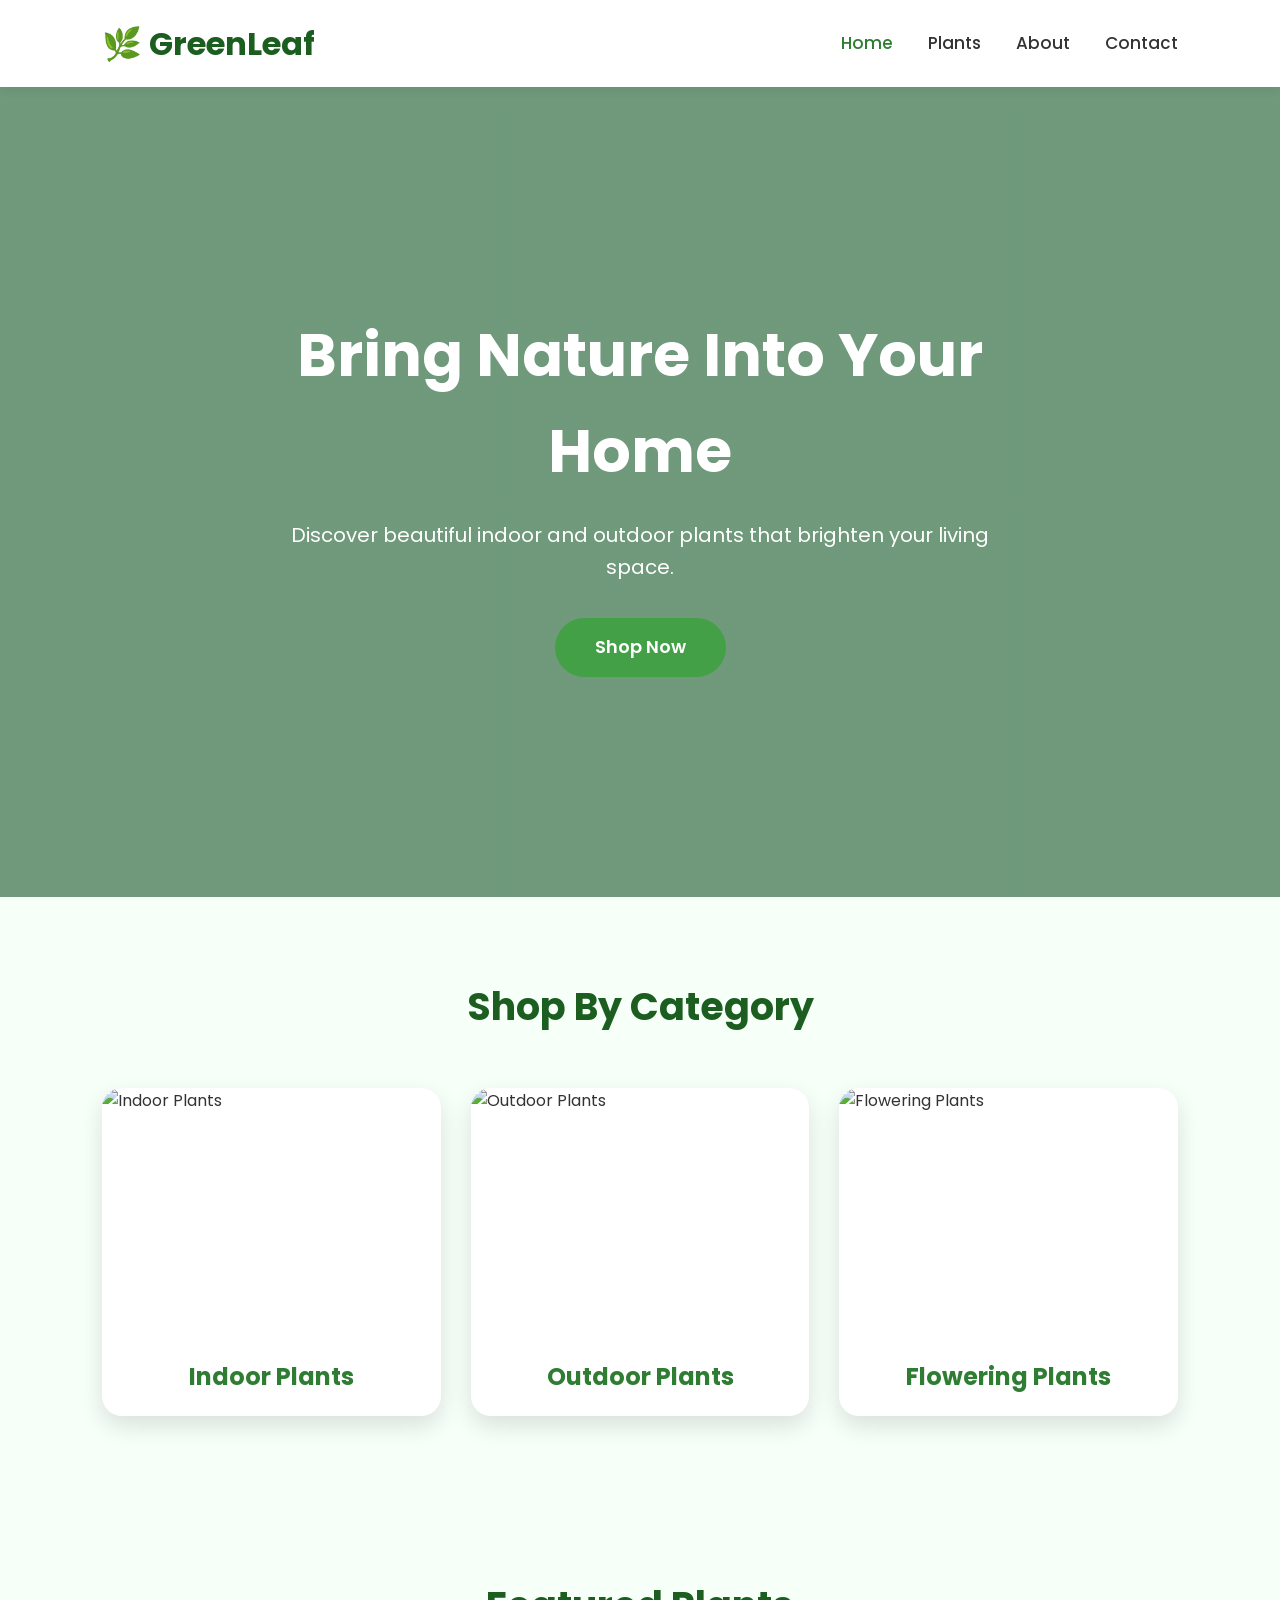
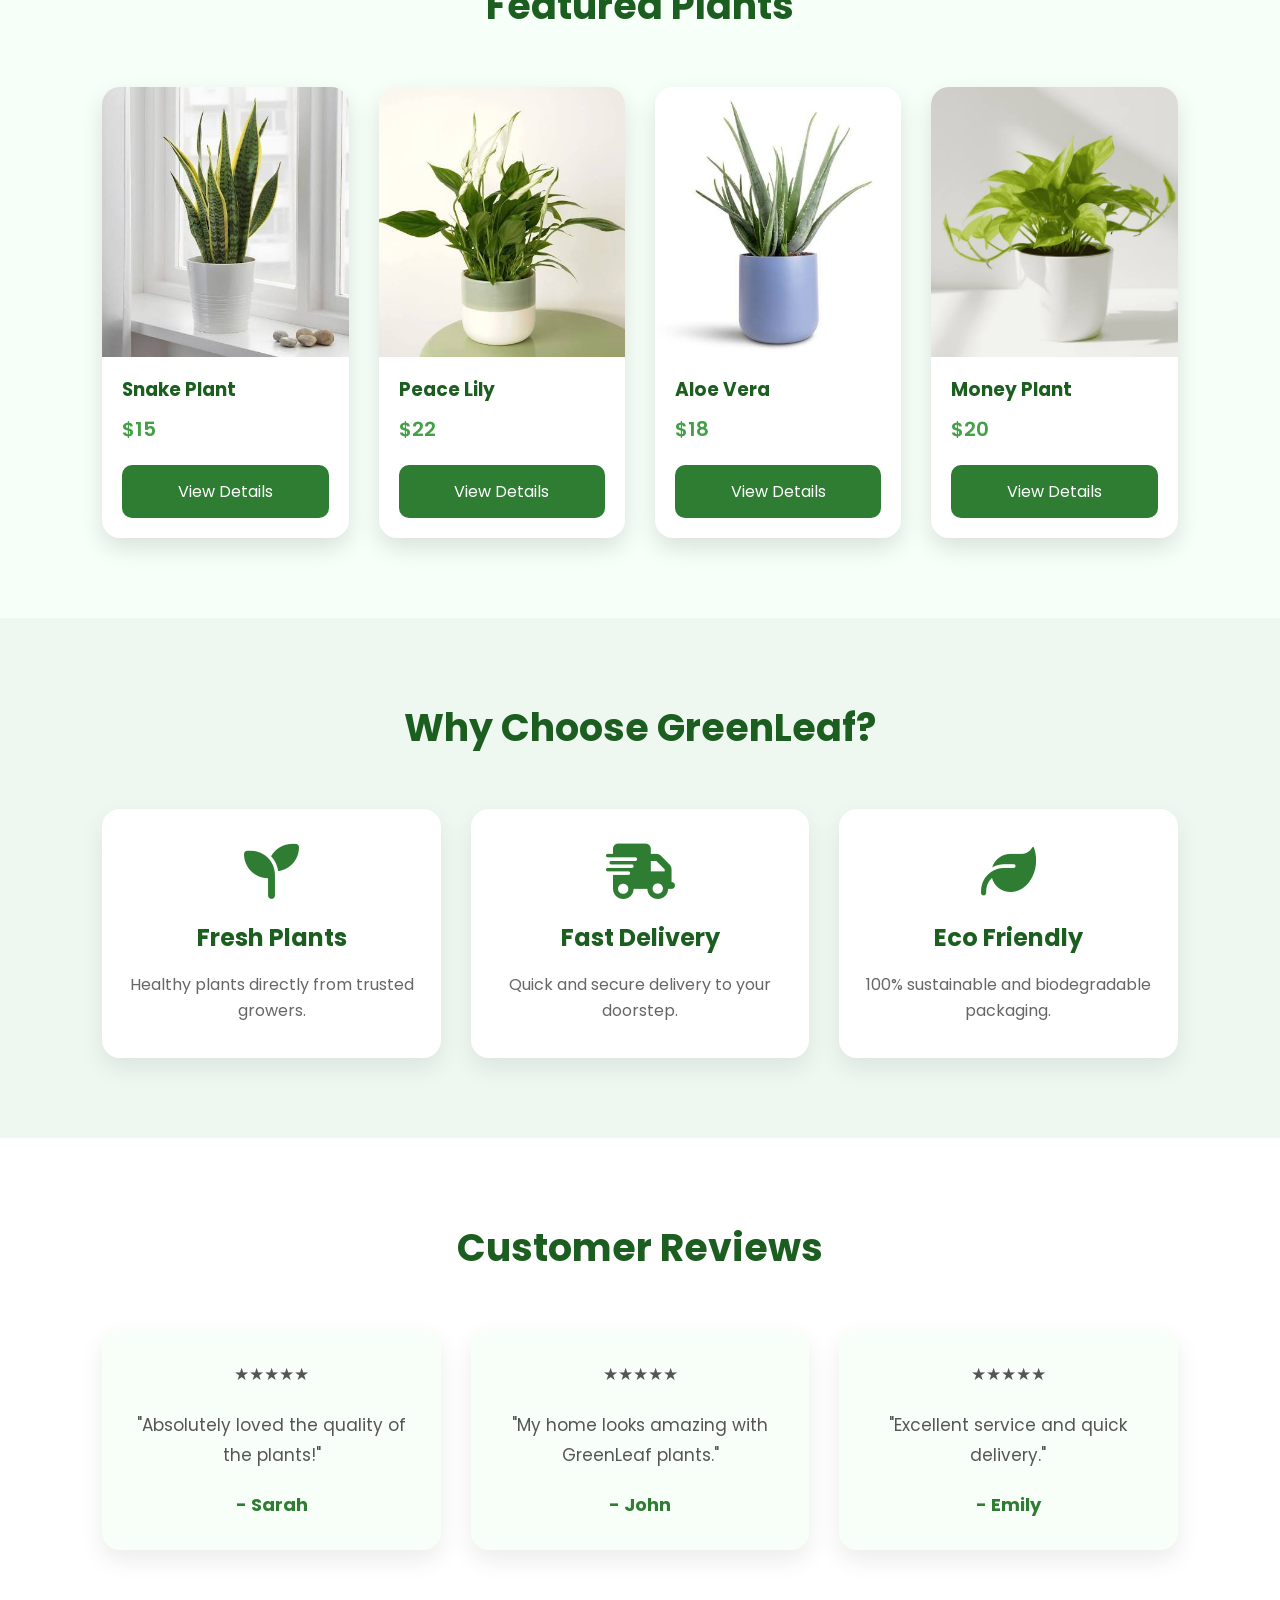
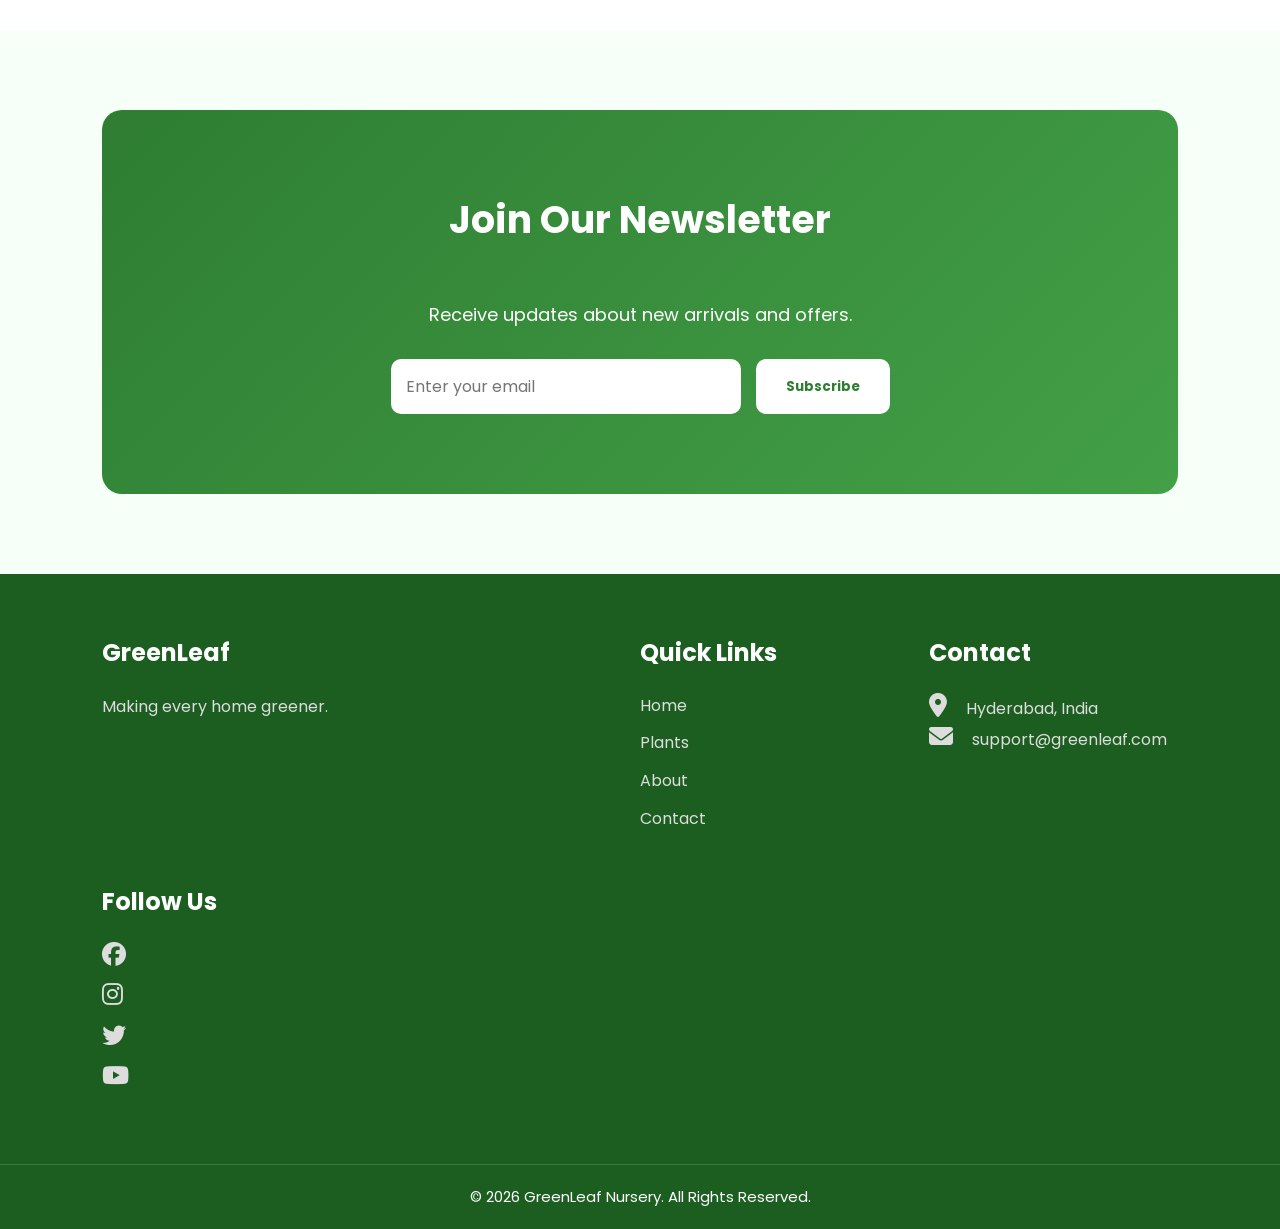
==== index.html @ 75871c85 "Initial commit" ====
<!DOCTYPE html>
<html lang="en">

<head>
    <meta charset="UTF-8">
    <meta name="viewport" content="width=device-width, initial-scale=1.0">

    <title>GreenLeaf Nursery</title>

    <link rel="stylesheet" href="css/style.css">
    <link rel="stylesheet" href="css/responsive.css">

    <link rel="stylesheet"
        href="https://cdnjs.cloudflare.com/ajax/libs/font-awesome/6.7.2/css/all.min.css">
</head>

<body>

    <!-- Navigation -->
    <header>
        <nav class="navbar">

            <div class="logo">🌿 GreenLeaf</div>

            <ul class="nav-links">
                <li><a href="index.html" class="active">Home</a></li>
                <li><a href="products.html">Plants</a></li>
                <li><a href="about.html">About</a></li>
                <li><a href="contact.html">Contact</a></li>
            </ul>

            <div class="menu-btn">
                <i class="fa-solid fa-bars"></i>
            </div>

        </nav>
    </header>

    <!-- Hero Section -->
    <section class="hero">
        <div class="hero-content">

            <h1>Bring Nature Into Your Home</h1>

            <p>
                Discover beautiful indoor and outdoor plants
                that brighten your living space.
            </p>

            <a href="products.html" class="btn">Shop Now</a>

        </div>
    </section>

    <!-- Categories -->
    <section class="categories">

        <h2>Shop By Category</h2>

        <div class="category-container">

            <div class="category-card">
                <img
                    src="https://images.unsplash.com/photo-1545241047-6083a3684587?w=600"
                    alt="Indoor Plants">
                <h3>Indoor Plants</h3>
            </div>

            <div class="category-card">
                <img
                    src="https://images.unsplash.com/photo-1466692476868-aef1dfb1e735?w=400"
                    alt="Outdoor Plants">
                <h3>Outdoor Plants</h3>
            </div>

            <div class="category-card">
                <img
                    src="https://images.unsplash.com/photo-1501004318641-b39e6451bec6?w=400"
                    alt="Flowering Plants">
                <h3>Flowering Plants</h3>
            </div>

        </div>
    </section>

    <!-- Featured Plants -->
    <section class="featured">

        <h2>Featured Plants</h2>

        <div class="plant-grid">

            
<div class="plant-card">
    <img src="images/snake-plant.jfif" alt="Snake Plant">
    <h3>Snake Plant</h3>
    <p>$15</p>
    <button type="button"
        onclick="showPlantDetails('Snake Plant', '$15', 'A hardy indoor plant that is easy to care for.')">
        View Details
    </button>
</div>


            <div class="plant-card">
                <img src="images/peace-lily.jfif" alt="Peace Lily">
                <h3>Peace Lily</h3>
                <p>$22</p>
                <button type="button"
                    onclick="showPlantDetails('Peace Lily', '$22', 'An elegant flowering houseplant that prefers indirect light.')">
                    View Details
                </button>
            </div>

            <div class="plant-card">
                <img src="images/aloe-vera.jfif" alt="Aloe Vera">
                <h3>Aloe Vera</h3>
                <p>$18</p>
                <button type="button"
                    onclick="showPlantDetails('Aloe Vera', '$18', 'A succulent plant that grows best in bright light.')">
                    View Details
                </button>
            </div>

            <div class="plant-card">
                <img src="images/money-plant.jfif" alt="Money Plant">
                <h3>Money Plant</h3>
                <p>$20</p>
                <button type="button"
                    onclick="showPlantDetails('Money Plant', '$20', 'A popular trailing plant for indoor spaces.')">
                    View Details
                </button>
            </div>

        </div>
    </section>

    <!-- Why Choose Us -->
    <section class="why">

        <h2>Why Choose GreenLeaf?</h2>

        <div class="why-container">

            <div>
                <i class="fa-solid fa-seedling"></i>
                <h3>Fresh Plants</h3>
                <p>Healthy plants directly from trusted growers.</p>
            </div>

            <div>
                <i class="fa-solid fa-truck-fast"></i>
                <h3>Fast Delivery</h3>
                <p>Quick and secure delivery to your doorstep.</p>
            </div>

            <div>
                <i class="fa-solid fa-leaf"></i>
                <h3>Eco Friendly</h3>
                <p>100% sustainable and biodegradable packaging.</p>
            </div>

        </div>
    </section>

    <!-- Testimonials -->
    <section class="testimonial">

        <h2>Customer Reviews</h2>

        <div class="review-container">

            <div class="review">
                <p>★★★★★</p>
                <p>"Absolutely loved the quality of the plants!"</p>
                <h4>- Sarah</h4>
            </div>

            <div class="review">
                <p>★★★★★</p>
                <p>"My home looks amazing with GreenLeaf plants."</p>
                <h4>- John</h4>
            </div>

            <div class="review">
                <p>★★★★★</p>
                <p>"Excellent service and quick delivery."</p>
                <h4>- Emily</h4>
            </div>

        </div>
    </section>

    <!-- Newsletter -->
    <section class="newsletter">

        <h2>Join Our Newsletter</h2>

        <p>Receive updates about new arrivals and offers.</p>

        
<form id="newsletter-form">
    <input
        type="email"
        name="email"
        placeholder="Enter your email"
        aria-label="Email address"
        required>
    <button type="submit">Subscribe</button>
</form>

    </section>

    <!-- Footer -->
    <footer>

        <div class="footer-container">

            <div>
                <h3>GreenLeaf</h3>
                <p>Making every home greener.</p>
            </div>

            <div>
                <h3>Quick Links</h3>
                <a href="index.html">Home</a>
                <a href="products.html">Plants</a>
                <a href="about.html">About</a>
                <a href="contact.html">Contact</a>
            </div>

            <div>
                <h3>Contact</h3>
                <p>
                    <i class="fa-solid fa-location-dot"></i>
                    Hyderabad, India
                </p>
                <p>
                    <i class="fa-solid fa-envelope"></i>
                    support@greenleaf.com
                </p>
            </div>

            <div>
                <h3>Follow Us</h3>

                <a href="https://www.facebook.com/" aria-label="Facebook">
                    <i class="fab fa-facebook"></i>
                </a>

                <a href="https://www.instagram.com/" aria-label="Instagram">
                    <i class="fab fa-instagram"></i>
                </a>

                <a href="https://www.twitter.com/" aria-label="Twitter">
                    <i class="fab fa-twitter"></i>
                </a>

                <a href="https://www.youtube.com/" aria-label="YouTube">
                    <i class="fab fa-youtube"></i>
                </a>
            </div>

        </div>

        <p class="copyright">
            © 2026 GreenLeaf Nursery. All Rights Reserved.
        </p>

    </footer>

    <!-- Plant Details and Newsletter JavaScript -->
    
<script>
    function showPlantDetails(name, price, description) {
        alert(name + "\nPrice: " + price + "\n\n" + description);
    }

    document.getElementById("newsletter-form").addEventListener("submit", function (event) {
        event.preventDefault();
        alert("Thank you for subscribing!");
        this.reset();
    });
</script>

<script src="js/script.js"></script>
</body>
</html>
---- css/style.css ----
/* ===========================
   GOOGLE FONT
=========================== */

@import url('https://fonts.googleapis.com/css2?family=Poppins:wght@300;400;500;600;700;800&display=swap');

/* ===========================
   RESET
=========================== */

*{
    margin:0;
    padding:0;
    box-sizing:border-box;
    font-family:'Poppins',sans-serif;
}

html{
    scroll-behavior:smooth;
}

body{
    background:#f6fff8;
    color:#333;
    line-height:1.6;
}

img{
    width:100%;
    display:block;
}

a{
    text-decoration:none;
}

ul{
    list-style:none;
}

section{
    padding:80px 8%;
}

/* ===========================
   NAVBAR
=========================== */

header{
    position:sticky;
    top:0;
    z-index:1000;
    background:#ffffff;
    box-shadow:0 2px 12px rgba(0,0,0,0.08);
}

.navbar{
    display:flex;
    justify-content:space-between;
    align-items:center;
    padding:18px 8%;
}

.logo{
    font-size:32px;
    font-weight:700;
    color:#1b5e20;
}

.nav-links{
    display:flex;
    gap:35px;
}

.nav-links a{
    color:#333;
    font-size:17px;
    font-weight:500;
    transition:.3s;
}

.nav-links a:hover,
.nav-links .active{
    color:#2e7d32;
}

.menu-btn{
    display:none;
    font-size:28px;
    cursor:pointer;
    color:#1b5e20;
}

/* ===========================
   HERO
=========================== */

.hero{

    min-height:90vh;

    display:flex;
    justify-content:center;
    align-items:center;
    text-align:center;

    background:linear-gradient(rgba(0,70,20,.55),
    rgba(0,70,20,.55)),
    url("https://images.unsplash.com/photo-1466692476868-aef1dfb1e735?w=1600");

    background-size:cover;
    background-position:center;
    color:white;
}

.hero-content{
    max-width:750px;
}

.hero h1{

    font-size:60px;
    margin-bottom:20px;
    font-weight:700;
}

.hero p{

    font-size:20px;
    margin-bottom:35px;
}

.btn{

    display:inline-block;
    background:#43a047;
    color:white;
    padding:15px 40px;
    border-radius:50px;
    font-size:18px;
    font-weight:600;
    transition:.3s;
}

.btn:hover{

    background:#2e7d32;
    transform:translateY(-4px);
}

/* ===========================
   SECTION TITLES
=========================== */

section h2{

    text-align:center;
    font-size:38px;
    color:#1b5e20;
    margin-bottom:50px;
}

/* ===========================
   CATEGORIES
=========================== */

.category-container{

    display:grid;
    grid-template-columns:repeat(3,1fr);
    gap:30px;
}

.category-card{

    background:#fff;
    border-radius:20px;
    overflow:hidden;
    box-shadow:0 10px 25px rgba(0,0,0,.12);
    transition:.4s;
}

.category-card:hover{

    transform:translateY(-10px);
}

.category-card img{

    height:250px;
    object-fit:cover;
}

.category-card h3{

    padding:20px;
    text-align:center;
    color:#2e7d32;
    font-size:24px;
}

/* ===========================
   FEATURED PLANTS
=========================== */

.plant-grid{

    display:grid;
    grid-template-columns:repeat(4,1fr);
    gap:30px;
}

.plant-card{

    background:white;
    border-radius:18px;
    overflow:hidden;
    box-shadow:0 10px 25px rgba(0,0,0,.12);
    transition:.4s;
}

.plant-card:hover{

    transform:translateY(-8px);
}

.plant-card img{

    height:270px;
    object-fit:cover;
}

.plant-card h3{

    padding:18px 20px 8px;
    color:#1b5e20;
}

.plant-card p{

    padding:0 20px;
    font-size:20px;
    color:#43a047;
    font-weight:600;
}

.plant-card button{

    width:calc(100% - 40px);
    margin:20px;
    padding:14px;
    border:none;
    border-radius:10px;
    background:#2e7d32;
    color:white;
    font-size:16px;
    cursor:pointer;
    transition:.3s;
}

.plant-card button:hover{

    background:#1b5e20;
}


/* ==========================================
   WHY CHOOSE US SECTION
========================================== */

.why{
    background:#eef8f0;
}

.why-container{
    display:grid;
    grid-template-columns:repeat(3,1fr);
    gap:30px;
    margin-top:50px;
}

.why-container div{
    background:#fff;
    padding:35px 25px;
    border-radius:18px;
    text-align:center;
    box-shadow:0 10px 25px rgba(0,0,0,0.08);
    transition:0.3s;
}

.why-container div:hover{
    transform:translateY(-8px);
    box-shadow:0 15px 35px rgba(0,0,0,0.15);
}

.why-container i{
    font-size:55px;
    color:#2e7d32;
    margin-bottom:20px;
}

.why-container h3{
    color:#1b5e20;
    margin-bottom:15px;
    font-size:24px;
}

.why-container p{
    color:#666;
    font-size:16px;
}


/* ==========================================
   TESTIMONIAL SECTION
========================================== */

.testimonial{
    background:#ffffff;
}

.review-container{
    display:grid;
    grid-template-columns:repeat(3,1fr);
    gap:30px;
}

.review{
    background:#f8fff9;
    padding:30px;
    border-radius:18px;
    text-align:center;
    box-shadow:0 10px 25px rgba(0,0,0,0.08);
    transition:0.3s;
}

.review:hover{
    transform:translateY(-8px);
}

.review p{
    font-size:17px;
    color:#555;
    margin-bottom:20px;
    line-height:1.8;
}

.review h4{
    color:#2e7d32;
    font-size:18px;
}


/* ==========================================
   NEWSLETTER
========================================== */

.newsletter{
    background:linear-gradient(135deg,#2e7d32,#43a047);
    color:white;
    text-align:center;
    border-radius:20px;
    margin:80px 8%;
}

.newsletter h2{
    color:white;
}

.newsletter p{
    font-size:18px;
    margin-bottom:30px;
}

.newsletter form{
    display:flex;
    justify-content:center;
    gap:15px;
    flex-wrap:wrap;
}

.newsletter input{
    width:350px;
    max-width:100%;
    padding:15px;
    border:none;
    border-radius:10px;
    outline:none;
    font-size:16px;
}

.newsletter button{
    padding:15px 30px;
    border:none;
    border-radius:10px;
    background:#ffffff;
    color:#2e7d32;
    font-weight:bold;
    cursor:pointer;
    transition:0.3s;
}

.newsletter button:hover{
    background:#d9f5df;
}


/* ==========================================
   FOOTER
========================================== */

footer{
    background:#1b5e20;
    color:white;
    margin-top:60px;
}

.footer-container{
    display:grid;
    grid-template-columns:2fr 1fr 1fr;
    gap:40px;
    padding:60px 8%;
}

.footer-container h3{
    margin-bottom:20px;
    font-size:24px;
}

.footer-container p{
    color:#ddd;
    line-height:1.8;
}

.footer-container a{
    display:block;
    color:#ddd;
    margin-bottom:12px;
    transition:0.3s;
}

.footer-container a:hover{
    color:#ffffff;
    padding-left:8px;
}

.footer-container i{
    font-size:24px;
    margin-right:15px;
    cursor:pointer;
    transition:0.3s;
}

.footer-container i:hover{
    color:#90ee90;
    transform:scale(1.2);
}

.copyright{
    text-align:center;
    padding:20px;
    border-top:1px solid rgba(255,255,255,0.15);
    font-size:15px;
}


/* ==========================================
   GLOBAL HOVER EFFECTS
========================================== */

button,
.btn{
    transition:0.3s ease;
}

button:hover,
.btn:hover{
    transform:translateY(-3px);
}

.category-card,
.plant-card,
.review,
.why-container div{
    transition:all 0.3s ease;
}


/* ==========================================
   SCROLLBAR (Chrome)
========================================== */

::-webkit-scrollbar{
    width:10px;
}

::-webkit-scrollbar-track{
    background:#eef8f0;
}

::-webkit-scrollbar-thumb{
    background:#43a047;
    border-radius:10px;
}

::-webkit-scrollbar-thumb:hover{
    background:#2e7d32;
}


/* ==========================================
   CONTACT PAGE
========================================== */

.contact-info{
    background:#eef8f0;
}

.contact-info-container{
    display:grid;
    grid-template-columns:repeat(4,1fr);
    gap:25px;
    margin-top:40px;
}

.contact-card{
    background:#fff;
    padding:35px 25px;
    text-align:center;
    border-radius:20px;
    box-shadow:0 10px 25px rgba(0,0,0,.10);
    transition:.3s;
}

.contact-card:hover{
    transform:translateY(-8px);
}

.contact-card i{
    font-size:50px;
    color:#2e7d32;
    margin-bottom:20px;
}

.contact-card h3{
    margin-bottom:15px;
    color:#1b5e20;
}

.contact-card p{
    color:#666;
    line-height:1.8;
}

/* Contact Form */

.contact-form-section{
    background:#ffffff;
}

.contact-form-container{
    max-width:900px;
    margin:auto;
}

.form-row{
    display:grid;
    grid-template-columns:1fr 1fr;
    gap:20px;
    margin-bottom:20px;
}

.contact-form-container input,
.contact-form-container textarea{

    width:100%;
    padding:16px;
    border:2px solid #d7e8d8;
    border-radius:10px;
    font-size:16px;
    outline:none;
}

.contact-form-container input:focus,
.contact-form-container textarea:focus{

    border-color:#2e7d32;
}

.contact-form-container textarea{

    resize:vertical;
    margin-bottom:25px;
}


/* ==========================================
   LOCATION
========================================== */

.location{

background:#eef8f0;
text-align:center;

}

.location-text{

margin-bottom:35px;
font-size:18px;

}

.map-container{

width:100%;
height:450px;
border-radius:20px;
overflow:hidden;
box-shadow:0 10px 25px rgba(0,0,0,.12);

}

.map-container iframe{

width:100%;
height:100%;
border:0;

}

/* ==========================================
   FAQ
========================================== */

.faq{

background:#ffffff;

}

.faq-container{

max-width:900px;
margin:auto;

}

.faq-item{

background:#f8fff9;
padding:25px;
margin-bottom:20px;
border-left:5px solid #2e7d32;
border-radius:10px;
box-shadow:0 5px 15px rgba(0,0,0,.08);

}

.faq-item h3{

margin-bottom:15px;
color:#1b5e20;

}

.faq-item p{

line-height:1.8;
color:#555;

}


/* ===========================
   PRODUCTS SEARCH
=========================== */

.products-search{

    background:#eef8f0;
    text-align:center;
    padding:70px 8%;

}

.products-search h2{

    color:#1b5e20;
    font-size:38px;
    margin-bottom:30px;

}

.search-box{

    max-width:700px;
    margin:auto;

    display:flex;

    background:white;

    border-radius:50px;

    overflow:hidden;

    box-shadow:0 10px 25px rgba(0,0,0,.15);

}

.search-box input{

    flex:1;

    border:none;

    outline:none;

    padding:18px 25px;

    font-size:17px;

}

.search-box button{

    border:none;

    background:#2e7d32;

    color:white;

    padding:18px 35px;

    cursor:pointer;

    font-size:17px;

    transition:.3s;

}

.search-box button:hover{

    background:#1b5e20;

}
---- css/responsive.css ----
/* ==========================================
   TABLETS (992px)
========================================== */

@media (max-width:992px){

    .navbar{
        padding:18px 5%;
    }

    section{
        padding:70px 5%;
    }

    .hero h1{
        font-size:48px;
    }

    .hero p{
        font-size:18px;
    }

    .category-container{
        grid-template-columns:repeat(2,1fr);
    }

    .plant-grid{
        grid-template-columns:repeat(2,1fr);
    }

    .why-container{
        grid-template-columns:repeat(2,1fr);
    }

    .review-container{
        grid-template-columns:repeat(2,1fr);
    }

    .footer-container{
        grid-template-columns:1fr 1fr;
    }

}


/* ==========================================
   MOBILE (768px)
========================================== */

@media (max-width:768px){

    .menu-btn{
        display:block;
    }

    .nav-links{

        position:absolute;
        top:80px;
        left:0;

        width:100%;

        background:white;

        display:none;

        flex-direction:column;

        text-align:center;

        box-shadow:0 8px 20px rgba(0,0,0,.15);

        padding:20px 0;

    }

    .nav-links.active{
        display:flex;
    }

    .nav-links li{
        margin:15px 0;
    }

    .hero{
        min-height:70vh;
        padding:60px 20px;
    }

    .hero h1{
        font-size:38px;
    }

    .hero p{
        font-size:17px;
    }

    .btn{
        padding:14px 30px;
    }

    .category-container{
        grid-template-columns:1fr;
    }

    .plant-grid{
        grid-template-columns:1fr;
    }

    .why-container{
        grid-template-columns:1fr;
    }

    .review-container{
        grid-template-columns:1fr;
    }

    .newsletter{
        margin:60px 20px;
        padding:40px 20px;
    }

    .newsletter form{
        flex-direction:column;
    }

    .newsletter input{
        width:100%;
    }

    .newsletter button{
        width:100%;
    }

    .footer-container{
        grid-template-columns:1fr;
        text-align:center;
    }

}


/* ==========================================
   SMALL MOBILE (480px)
========================================== */

@media (max-width:480px){

    .logo{
        font-size:24px;
    }

    section{
        padding:50px 20px;
    }

    h2{
        font-size:30px !important;
    }

    .hero h1{
        font-size:30px;
    }

    .hero p{
        font-size:16px;
    }

    .plant-card img{
        height:220px;
    }

    .category-card img{
        height:220px;
    }

    .review{
        padding:20px;
    }

    .why-container div{
        padding:25px;
    }

}


/* ==========================================
   LARGE DESKTOPS
========================================== */

@media (min-width:1400px){

    .hero h1{
        font-size:72px;
    }

    .hero p{
        font-size:24px;
    }

}


/* About Page */

@media(max-width:768px){

.about-story{

grid-template-columns:1fr;

}

.mission-container{

grid-template-columns:1fr;

}

}


/* Core Values */

@media(max-width:768px){

.values-container{

grid-template-columns:1fr;

}

}


/* Contact Page */

@media(max-width:768px){

.map-container{

height:300px;

}

.location-text{

font-size:16px;

}

}
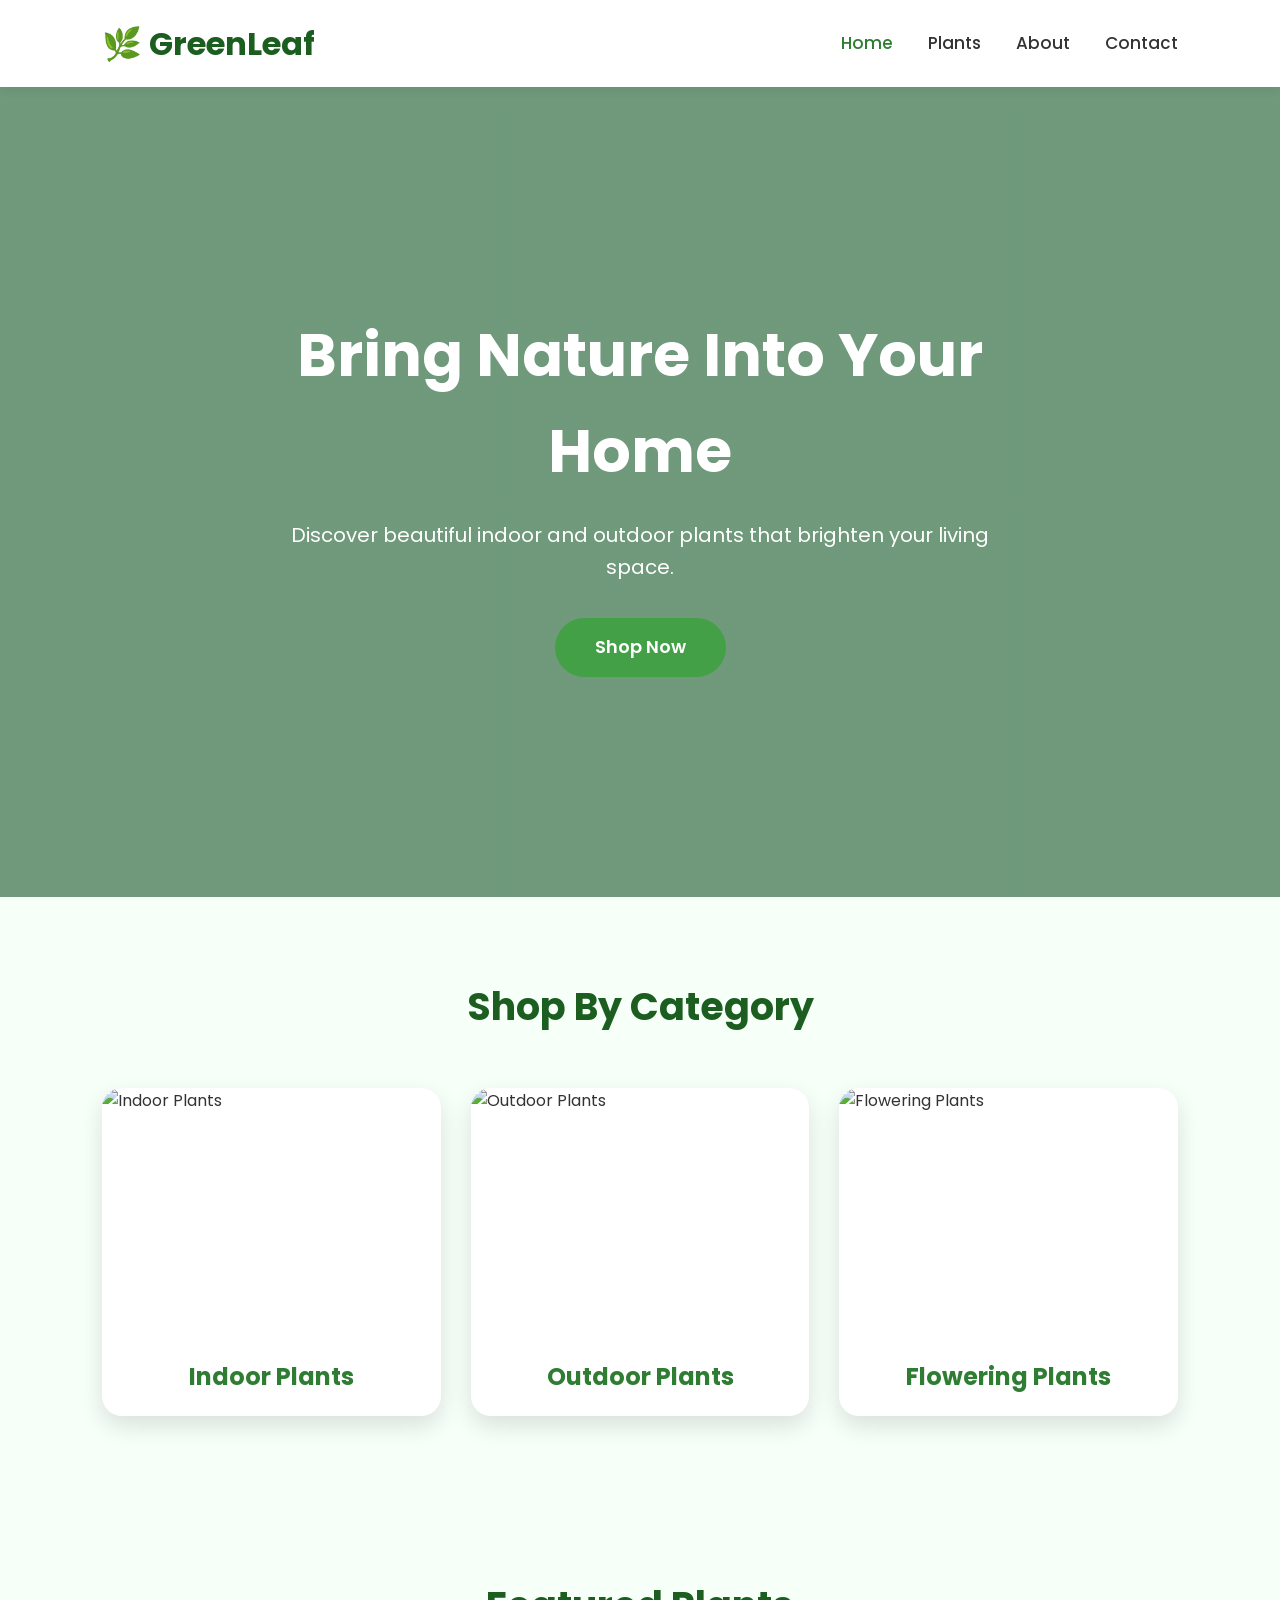
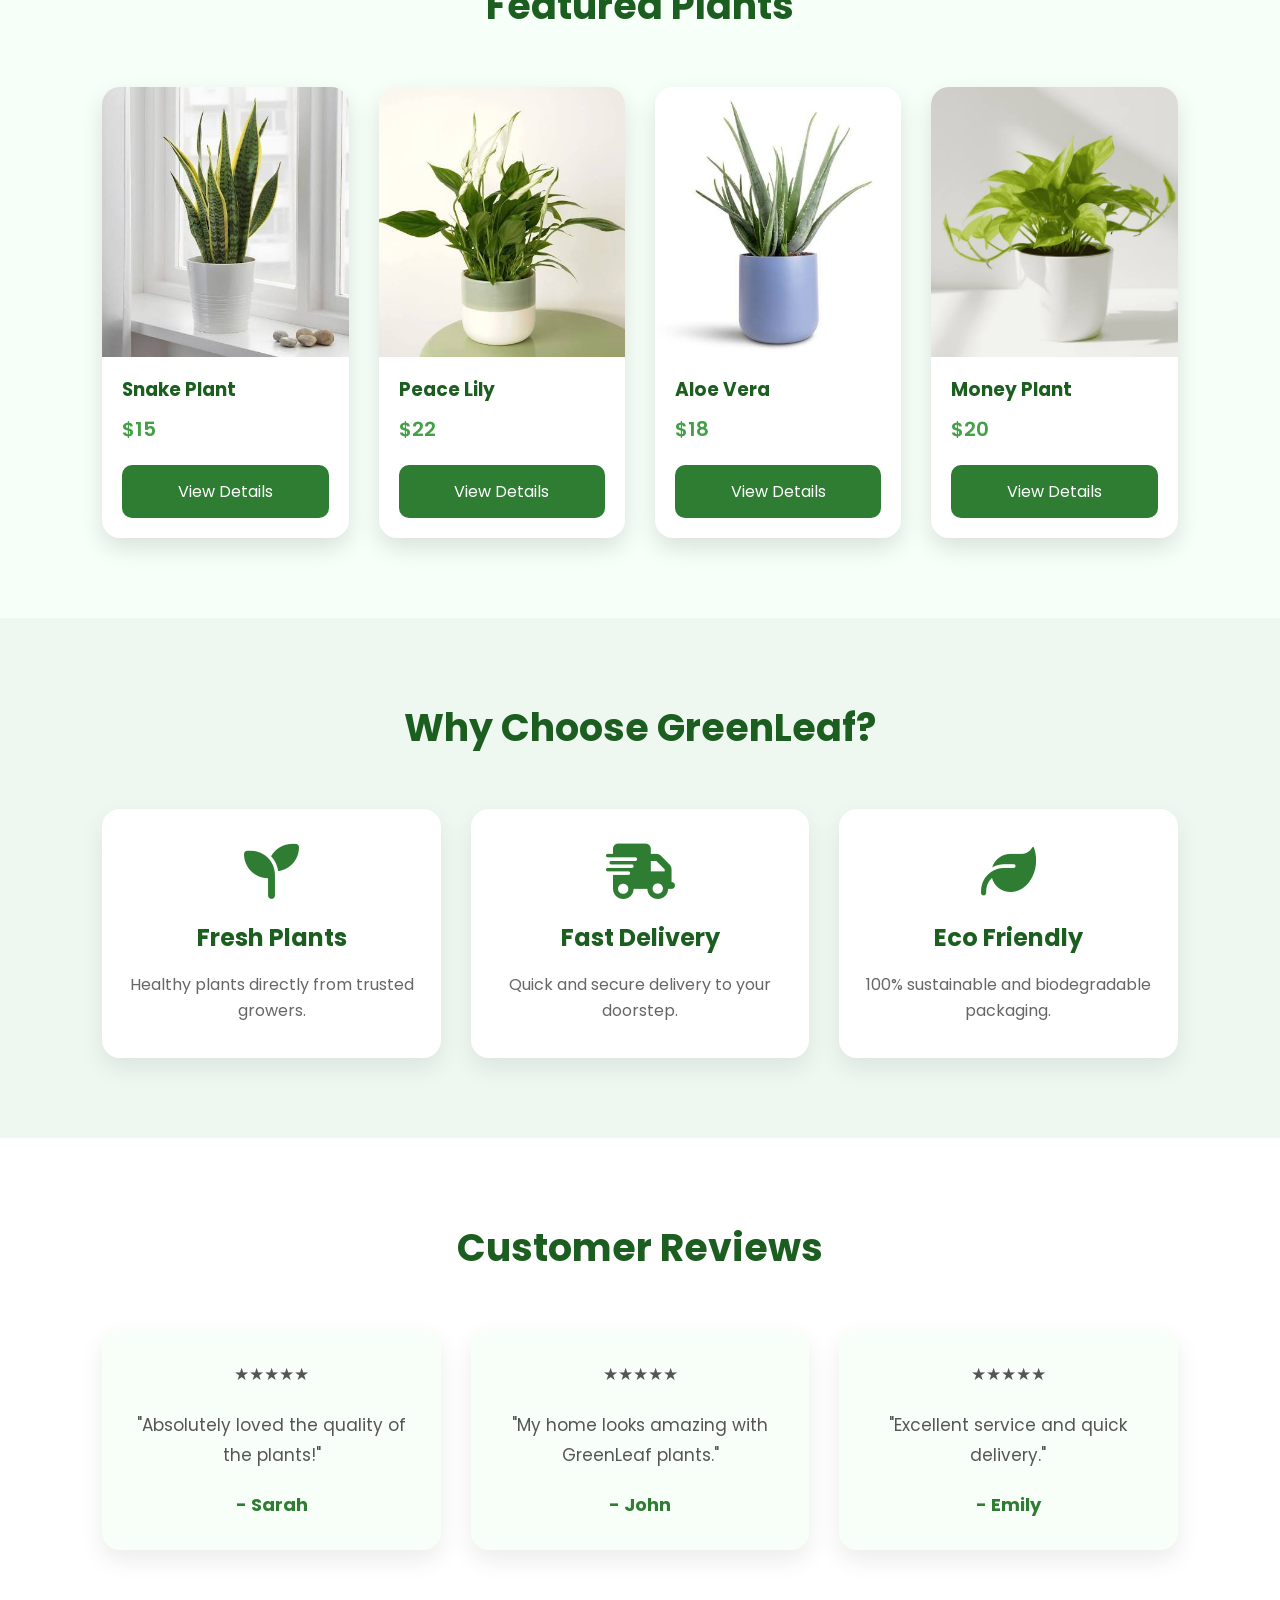
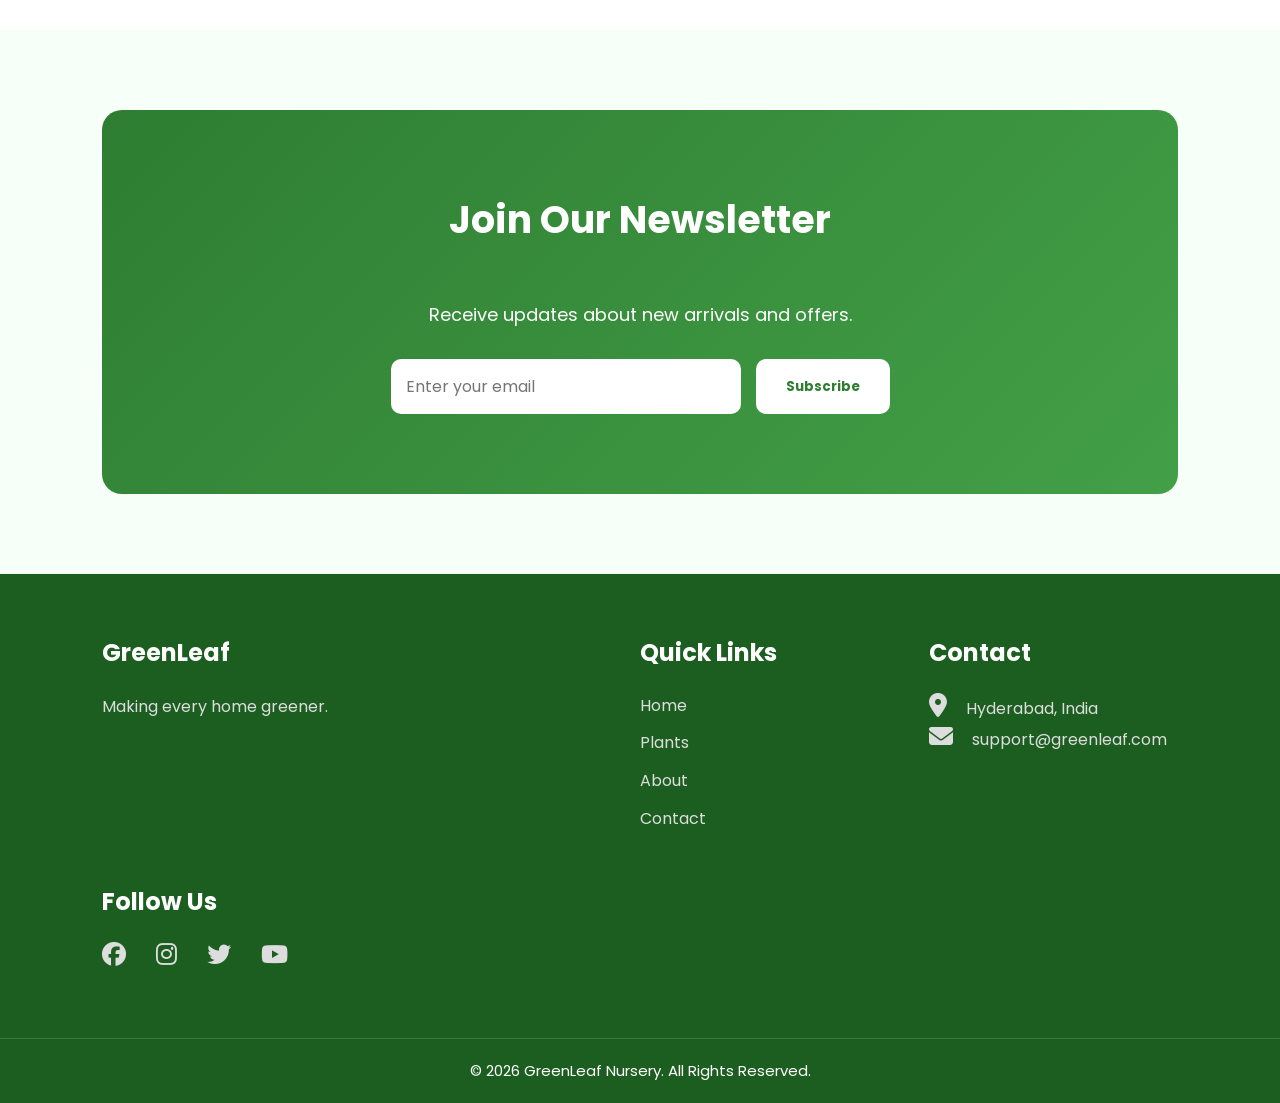
==== commit 72d1e48d: "Initial commit of GreenLeaf nursery website" ====
--- a/index.html
+++ b/index.html
@@ -241,25 +241,25 @@
                 </p>
             </div>
 
-            <div>
-                <h3>Follow Us</h3>
-
-                <a href="https://www.facebook.com/" aria-label="Facebook">
-                    <i class="fab fa-facebook"></i>
-                </a>
-
-                <a href="https://www.instagram.com/" aria-label="Instagram">
-                    <i class="fab fa-instagram"></i>
-                </a>
-
-                <a href="https://www.twitter.com/" aria-label="Twitter">
-                    <i class="fab fa-twitter"></i>
-                </a>
-
-                <a href="https://www.youtube.com/" aria-label="YouTube">
-                    <i class="fab fa-youtube"></i>
-                </a>
-            </div>
+            <div class="social-links">
+    <h3>Follow Us</h3>
+
+    <a href="https://www.facebook.com/" aria-label="Facebook">
+        <i class="fab fa-facebook"></i>
+    </a>
+
+    <a href="https://www.instagram.com/" aria-label="Instagram">
+        <i class="fab fa-instagram"></i>
+    </a>
+
+    <a href="https://www.twitter.com/" aria-label="Twitter">
+        <i class="fab fa-twitter"></i>
+    </a>
+
+    <a href="https://www.youtube.com/" aria-label="YouTube">
+        <i class="fab fa-youtube"></i>
+    </a>
+</div>
 
         </div>
 
--- a/css/style.css
+++ b/css/style.css
@@ -748,3 +748,20 @@
     background:#1b5e20;
 
 }
+
+.social-links {
+    display: flex;
+    align-items: center;
+    flex-wrap: wrap;
+    gap: 15px;
+}
+
+.social-links h3 {
+    width: 100%;
+    margin-bottom: 5px;
+}
+
+.social-links a {
+    display: inline-flex;
+    font-size: 22px;
+}
